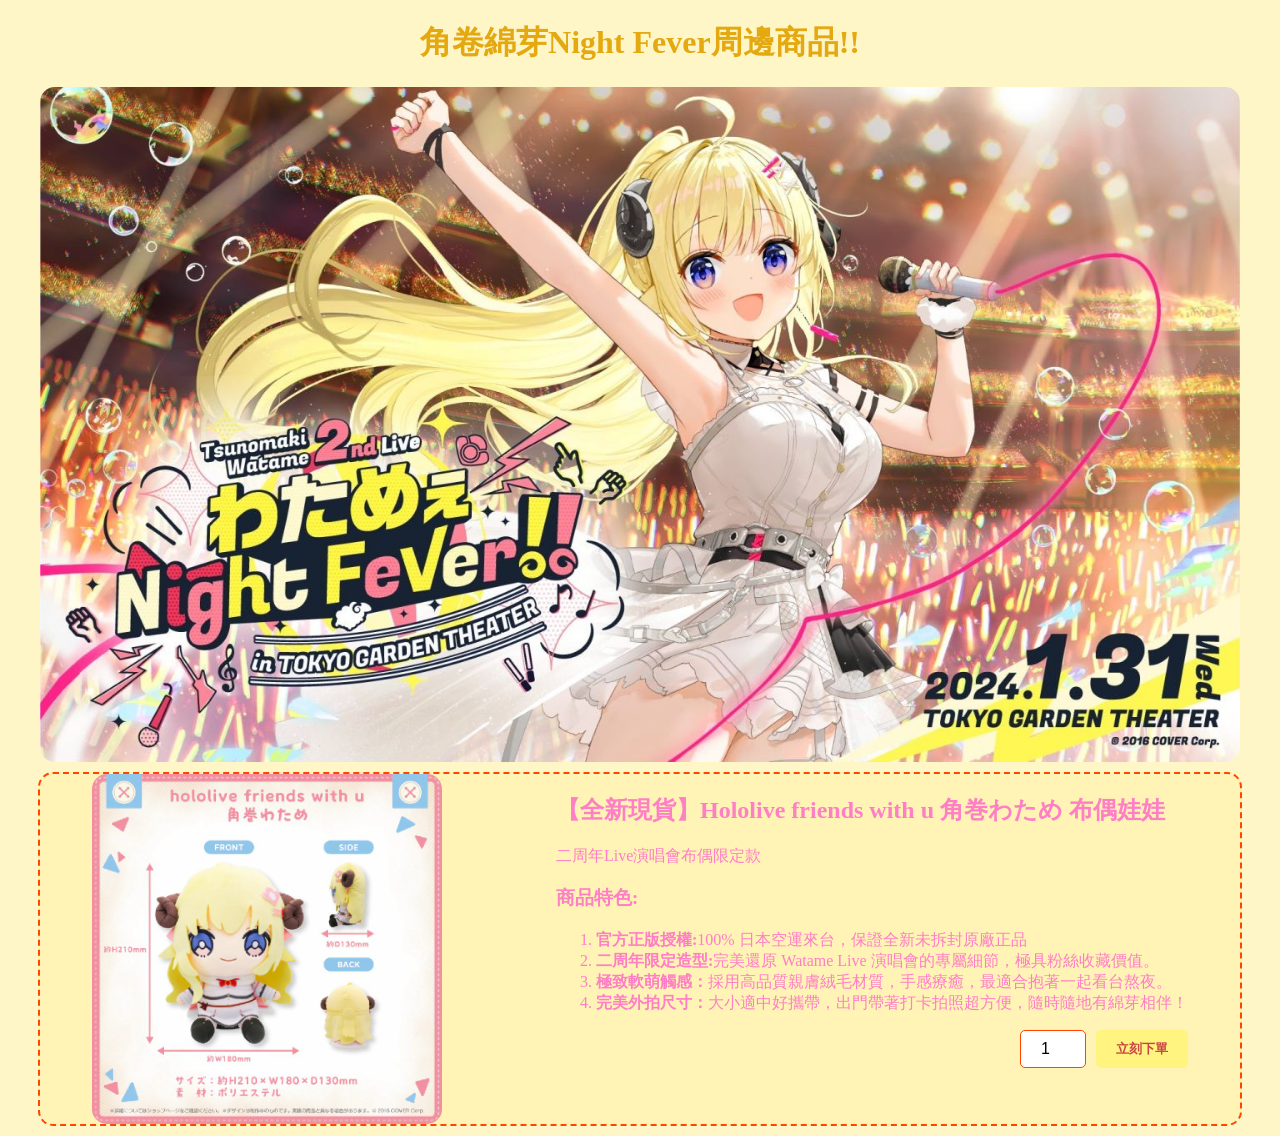
==== 260719_watame/index.html @ 5d377d5e "初版綿芽練習" ====
<!doctype html>
<html>
  <head>
    <meta charset="UTF-8" />
    <link rel="stylesheet" href="style.css" />
  </head>
  <body>
    <h1>角卷綿芽Night Fever周邊商品!!</h1>
    <img
      src="watame.jpg"
      alt="角卷綿芽封面圖"
      width="1200px"
      class="watame-img"
    />
    <div class="card-container">
      <img
        src="hololive_frirends.jpg"
        alt="綿芽玩偶"
        width="350px"
        class="product-img"
      />

      <div class="text-content">
        <h2>【全新現貨】Hololive friends with u 角巻わため 布偶娃娃</h2>
        <p>二周年Live演唱會布偶限定款</p>
        <h3>商品特色:</h3>
        <ol>
          <li>
            <strong>官方正版授權:</strong>100%
            日本空運來台，保證全新未拆封原廠正品
          </li>
          <li>
            <strong>二周年限定造型:</strong>完美還原 Watame Live
            演唱會的專屬細節，極具粉絲收藏價值。
          </li>
          <li>
            <strong>極致軟萌觸感：</strong
            >採用高品質親膚絨毛材質，手感療癒，最適合抱著一起看台熬夜。
          </li>
          <li>
            <strong>完美外拍尺寸：</strong
            >大小適中好攜帶，出門帶著打卡拍照超方便，隨時隨地有綿芽相伴！
          </li>
        </ol>
        <div class="action-area">
        <input type="number" min="1" value="1" class="qty-input">
        <button class="buy-btn">立刻下單</button>
        </div>
      </div>
    </div>
    <script src="script.js"></script>
  </body>
</html>
---- 260719_watame/style.css ----
body {
  background-color: #fff6c7;
}
h1 {
  color: #e4a810;
  text-align: center;
}

.watame-img {
  display: block;
  margin: 0 auto;
  border-radius: 15px;
}

.card-container {
  background-color: #fff3b5;
  border-radius: 15px;
  width: 1200px;
  margin: 10px auto;
  display: flex;
  justify-content: space-around;
  gap: 10px;
  border: 2px dashed orangered;
}

.product-img {
  width: 350px;
  border-radius: 15px;
}

.text-content {
  color: #ff7fc5;
}

.action-area {
  display: flex;
  justify-content: flex-end;
  gap: 10px;
}

.qty-input {
  width: 60px;
  text-align: center;
  border: 1px solid orangered;
  border-radius: 5px;
  font-size: 16px;
}

.buy-btn {
  background-color: #fff47f;
  color: rgb(201, 68, 68);
  border: none;
  padding: 10px 20px;
  border-radius: 5px;
  cursor: pointer;
  font-weight: bold;
}

@media (max-width: 768px) {
  .watame-img {
    width: 100%;
    height: auto;
  }
  .card-container {
    flex-direction: column;
    width: 90%;
  }
  .product-img {
    width: 100%;
    height: auto;
  }

  .qty-input,.buy-btn {
    flex: 1;
  }
}
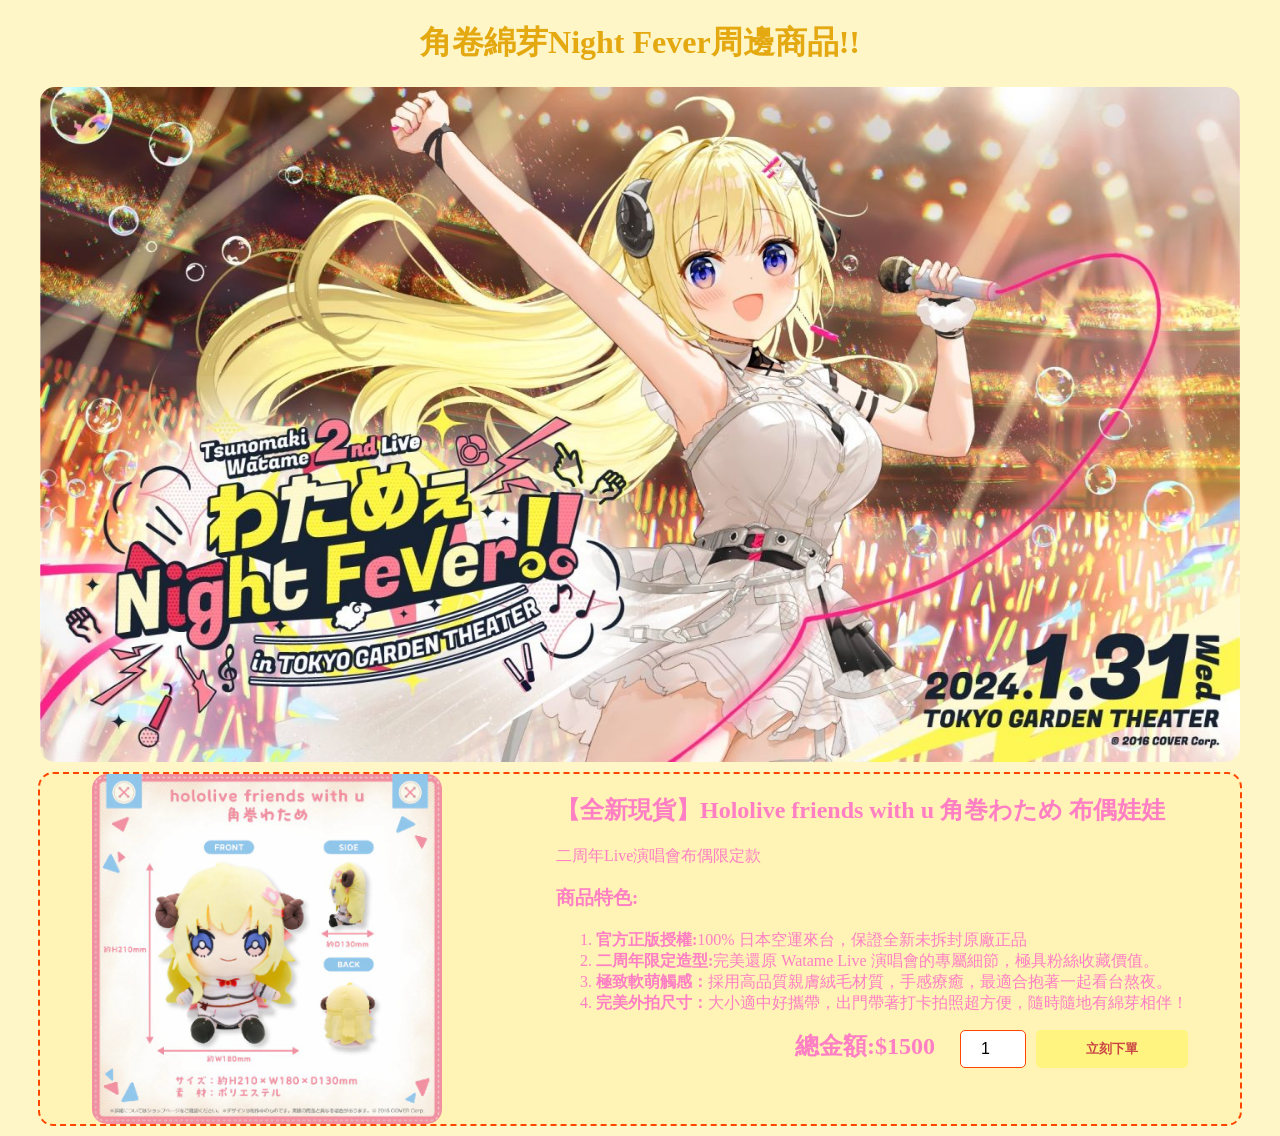
==== commit 1824f131: "feat:DRY原則練習" ====
--- a/260719_watame/index.html
+++ b/260719_watame/index.html
@@ -43,8 +43,9 @@
           </li>
         </ol>
         <div class="action-area">
-        <input type="number" min="1" value="1" class="qty-input">
-        <button class="buy-btn">立刻下單</button>
+          <p id="totalPriceDisplay" class="totalPriceDisplay">總金額:$1500</p>
+          <input type="number" min="1" value="1" class="qty-input" />
+          <button class="buy-btn">立刻下單</button>
         </div>
       </div>
     </div>
--- a/260719_watame/style.css
+++ b/260719_watame/style.css
@@ -38,6 +38,13 @@
   gap: 10px;
 }
 
+.totalPriceDisplay {
+  margin: 0 15px;
+  color: #ff7fc5;
+  font-weight: bold;
+  font-size: 24px;
+}
+
 .qty-input {
   width: 60px;
   text-align: center;
@@ -50,7 +57,7 @@
   background-color: #fff47f;
   color: rgb(201, 68, 68);
   border: none;
-  padding: 10px 20px;
+  padding: 10px 50px;
   border-radius: 5px;
   cursor: pointer;
   font-weight: bold;
@@ -70,7 +77,16 @@
     height: auto;
   }
 
-  .qty-input,.buy-btn {
-    flex: 1;
+  .action-area {
+    flex-direction: column;
+  }
+
+  .qty-input,
+  .buy-btn {
+    width: 100%;
+  }
+  .totalPriceDisplay {
+    text-align: center;
+    font-size: 24px;
   }
 }
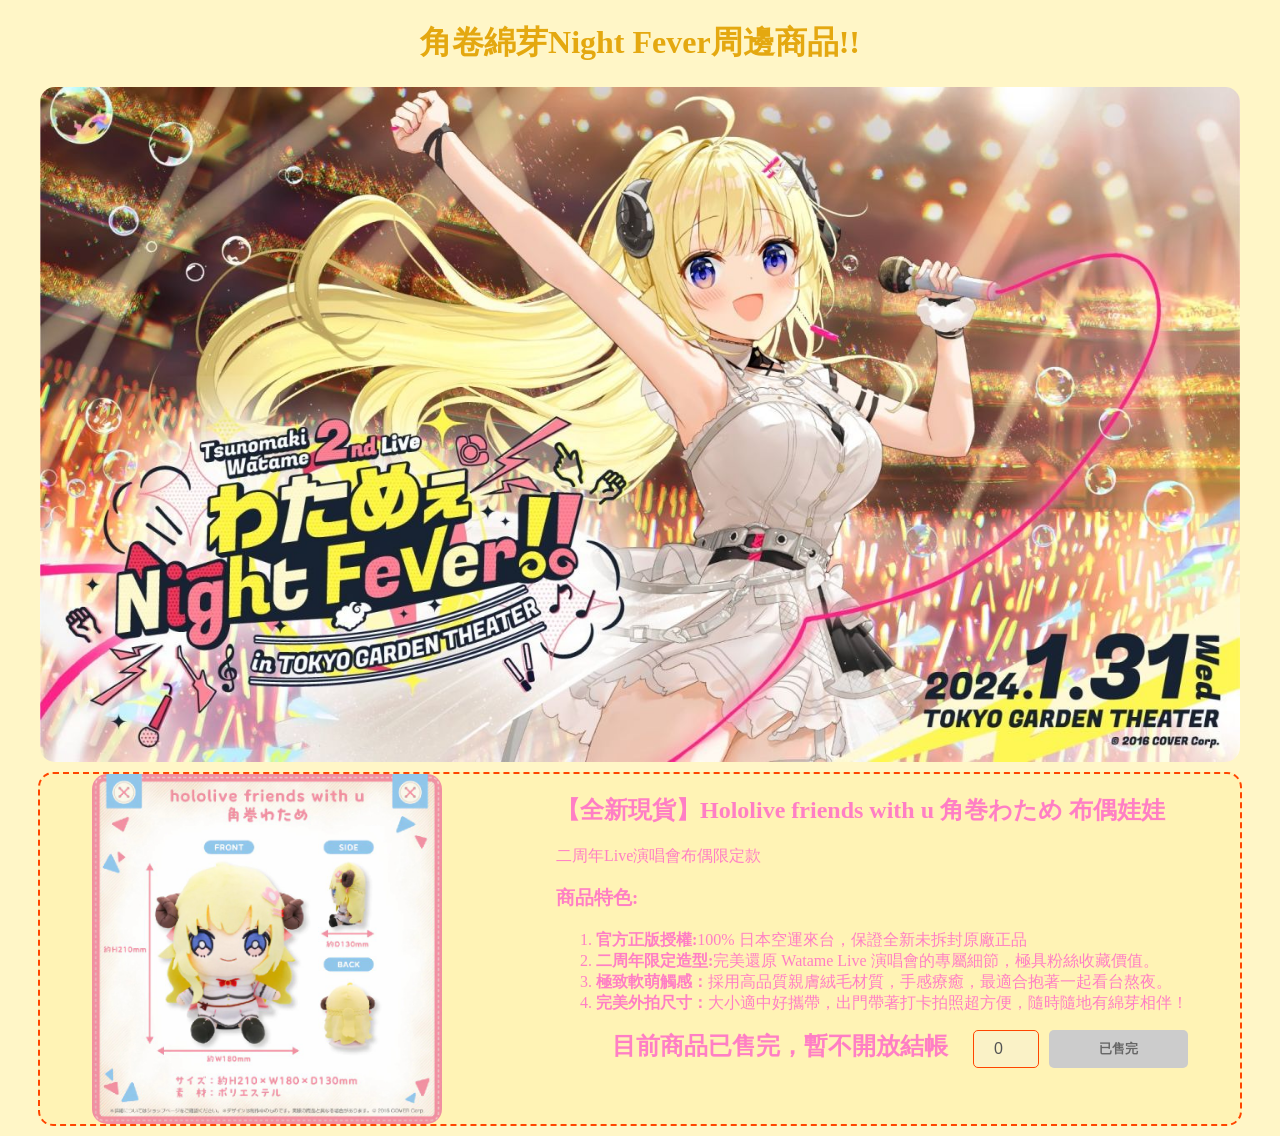
==== commit 644ee954: "feat:輸入框防呆" ====
--- a/260719_watame/index.html
+++ b/260719_watame/index.html
@@ -3,6 +3,7 @@
   <head>
     <meta charset="UTF-8" />
     <link rel="stylesheet" href="style.css" />
+    <meta name="viewport" content="width=device-width, initial-scale=1.0">
   </head>
   <body>
     <h1>角卷綿芽Night Fever周邊商品!!</h1>
@@ -44,7 +45,7 @@
         </ol>
         <div class="action-area">
           <p id="totalPriceDisplay" class="totalPriceDisplay">總金額:$1500</p>
-          <input type="number" min="1" value="1" class="qty-input" />
+          <input type="number" min="1" value="1" class="qty-input" step="1"/>
           <button class="buy-btn">立刻下單</button>
         </div>
       </div>
--- a/260719_watame/style.css
+++ b/260719_watame/style.css
@@ -90,3 +90,28 @@
     font-size: 24px;
   }
 }
+
+.disabled-btn {
+  background-color: #cccccc !important;
+  color: #666666 !important;
+  cursor: not-allowed !important;
+  animation: shake 0.5s ease-in-out;
+}
+
+@keyframes shake {
+  0% {
+    transform: translateX(0);
+  }
+  25% {
+    transform: translateX(-5px);
+  }
+  50% {
+    transform: translateX(5px);
+  }
+  75% {
+    transform: translateX(-5px);
+  }
+  100% {
+    transform: translateX(0);
+  }
+}
